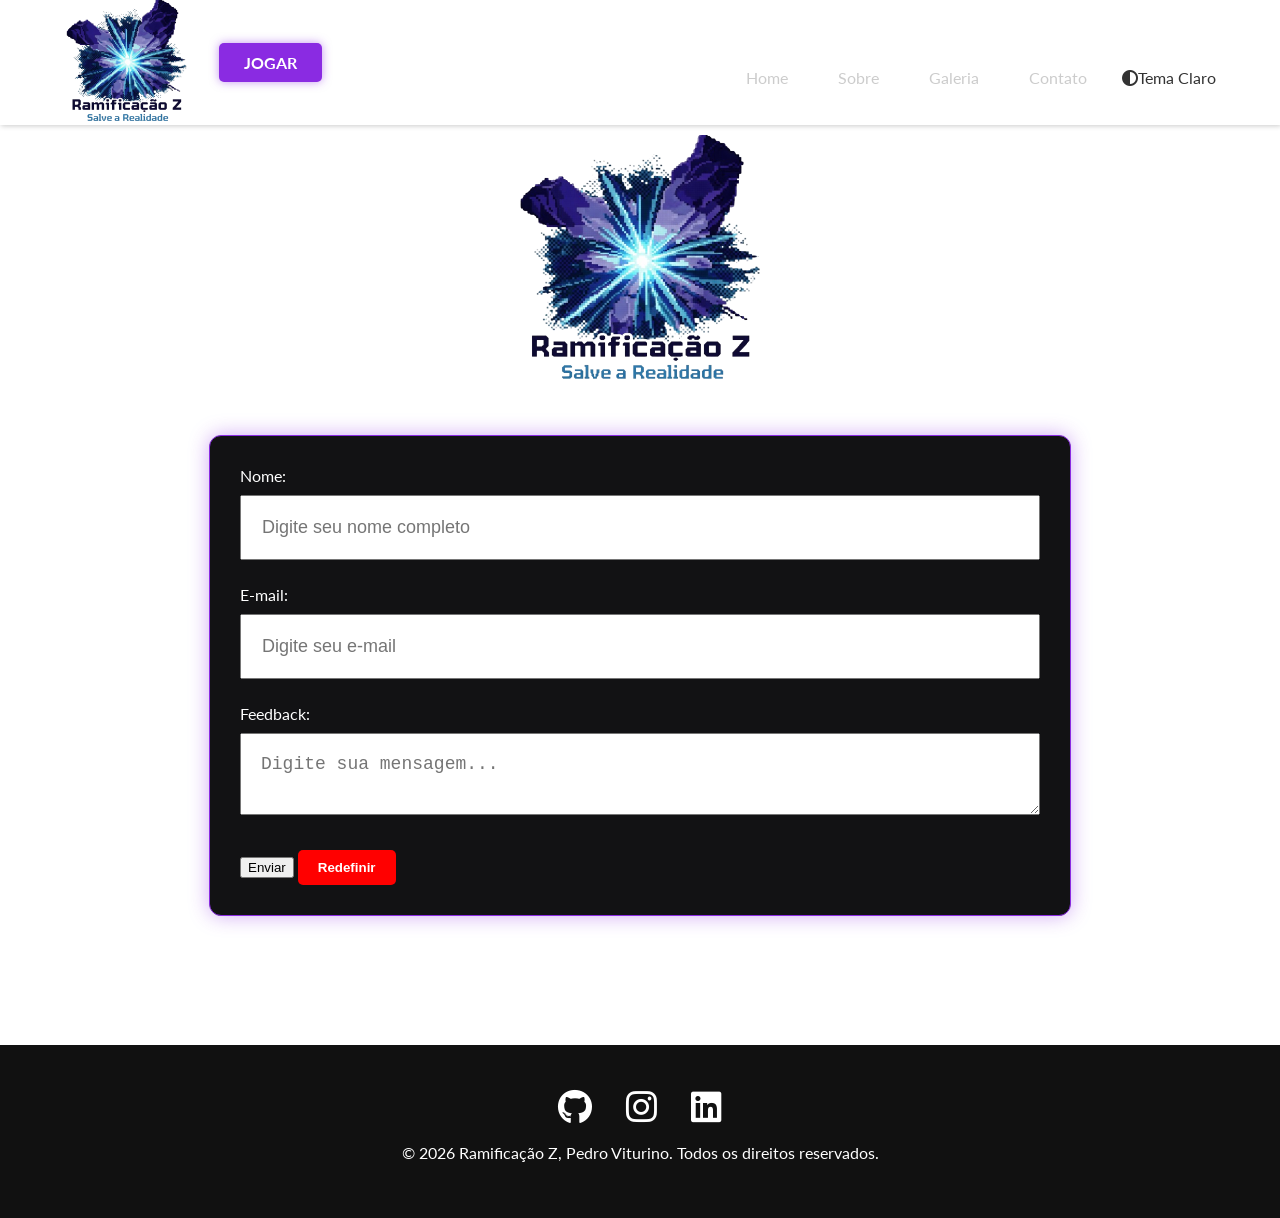
==== contato.html @ 3f89e113 "update final" ====
<!DOCTYPE html> 
<html lang="pt br">
<head>
    <meta charset="UTF-8"> 
    <meta name="viewport" content="width=device-width, initial-scale=1.0">
    <link rel="stylesheet" href="https://cdnjs.cloudflare.com/ajax/libs/font-awesome/6.5.1/css/all.min.css">
    <link rel="preconnect" href="https://fonts.googleapis.com">
<link rel="preconnect" href="https://fonts.gstatic.com" crossorigin>
<link href="https://fonts.googleapis.com/css2?family=Inter:ital,opsz,wght@0,14..32,100..900;1,14..32,100..900&family=Lato:ital,wght@0,100;0,300;0,400;0,700;0,900;1,100;1,300;1,400;1,700;1,900&family=Roboto:ital,wght@0,100..900;1,100..900&display=swap" rel="stylesheet">
    <link rel="stylesheet" href="style.css">
</head>
<body id="topo">
        <header>
            <a href="#topo" title="Home" class="logo-link">
                <img src="img/iconeGame.png" alt="Ramificação Z" title="Ramificação">
            </a>

            <a href="https://teal-peony-08cce1.netlify.app" class="btn-jogar-topo">jogar</a>

            <nav>
                <a href="index.html" title="Home">Home</a>
                <a href="sobre.html" title="Sobre">Sobre</a>
                <a href="galeria.html" title="Galeria">Galeria</a>
                <a href="contato.html" title="Contato">Contato</a>
                

                <div class="tema-container">
                <i class="fa-solid fa-circle-half-stroke"></i>
                <span id="tema-rotulo">Tema Claro</span> 
            </div>
            </nav>
        
        </header>
        <main class="corpo-contato">
    <div class="logo-contato">
        <img src="img/iconeGame.png" alt="Logo">
    </div>

    <section class="card-feedback">
        <form>
            <div class="input-grupo">
                <label>Nome:</label>
                <input type="text" placeholder="Digite seu nome completo">
            </div>

            <div class="input-grupo">
                <label>E-mail:</label>
                <input type="email" placeholder="Digite seu e-mail">
            </div>

            <div class="input-grupo">
                <label>Feedback:</label>
                <textarea placeholder="Digite sua mensagem..."></textarea>
            </div>

            <div class="botoes-contato">
                <button type="submit" class="btn-enviar-roxo">Enviar</button>
                <button type="reset" class="btn-redefinir-escuro" onclick="limparMemoria()">Redefinir</button>
            </div>
        </form>
    </section>
</main>
</div>
       </section>
       <footer class="rodape">
        <div class="sociais">
            <a href="https://github.com/phviturino" target="_blank">
                <i class="fa-brands fa-github"></i>
            </a>
            <a href=https://www.instagram.com/ph.viturino/" target="_blank">
                <i class="fa-brands fa-instagram"></i>
            </a>
            <a href="https://www.linkedin.com/in/pedro-henrique-felippe-viturino-706115312/" target="_blank">
                <i class="fa-brands fa-linkedin"></i>
            </a>

           </div> 
           <p>&copy; 2026 Ramificação Z, Pedro Viturino. Todos os direitos reservados.</p>
       </footer>

       <script src="js/script.js"></script>
</body>
</html>
---- style.css ----
html {
    scroll-behavior: smooth;
}
body {
    font-family: 'lato', sans-serif;
    margin: 0;
    background-color: #ffffff;
    color:#333333;
    transition: 0.3s;   
}
body.escuro {
    background-color: #0b0e14;
    color: #ffffff;
}
header {
    display: flex; 
    justify-content: flex-start; /* logo para a esquerda e o menu a direita*/
    align-items: center;
    height: 125px;
    background-color: #fff;
    box-shadow: 1px 1px 5px #ccc;
    padding: 0 30px;
    box-sizing: border-box;
    position: sticky; /* deixa o cabeçario fixo*/
    top: 0;
    z-index: 1000;
}
nav{
    margin-left: auto;
}
header img {
    height: 125px;
    width: auto;
}
header nav {
    float: right;
    margin-top: 30px;
}
header nav a {
    text-decoration: none;
    color: #ccc;
    margin: 15px;
}
header nav a:hover {
    color: #333;
}

/*imagem da logo grande*/
.destaque-central { 
    display: flex;/*ativar o alianhamento de txt flexivel*/
    justify-content: center; /*centraliza na horizontal*/
    align-items: center; /*centraliza na vertical*/
    min-height: 80vh; /*define a altura de seção*/
    flex-direction: column; /*faz obotão ficar embaixo da img*/
    gap: 20px; /*espaço entre a img e o botao*/
}
.logo-grande { /*largura da img*/
    width: 400px;
    height: auto; /*altura*/
    display: block; /*faz se comportar como um bloco*/
}
.btn-jogar {
    background-color: #6a49a8; /*cor do fundo*/
    color: white; /*cor da letra*/
    padding: 15px 40px; /*espaço interno*/
    border: none; /*remove a borda padrao do navegador*/
    border-radius: 8px; /*arredonda os cantos do botao*/
    font-size: 20px; /*aumenta o tamanho da letra*/
    cursor: pointer; /*muda o desenho do mause para a maozinha ao passar encima*/
    transition: 0.3s; /*transição*/
    margin-top: 10px; /*cria uma margem externa no topo*/
}
.historia-jogo {
    text-align: center;
    padding: 60px 20px;
    font-size: 23px;
    line-height: 1.8;
    background-color: rgba(255, 255, 255, 0.3);
}

.historia-jogo h2 {
    font-weight: 700;
    font-size: 28px;
    text-align: center;
    margin-bottom: 20px;
    text-transform: uppercase;
    color: #1a2a6c;
}

.btn-jogar:hover {
    background-color: #3a4685; /*cor de fundo*/
    transform: scale(1.1); /*efeito de zoom*/
    box-shadow: 0px 5px 15px rgba(0, 0, 0, 0.3); /*aumenta a sombra*/
}
.btn-jogar-topo {
    background-color: #007bff;
    color: white;
    padding: 10px 20px;
}
nav {
    display: flex;
    align-items: center;
    gap: 20px;
}
.material-symbols-outlined {
    cursor: pointer; /*maozinha*/
    font-size: 30px; /*tamanho do icone*/
    user-select: none; /*impede que use o txt*/
    transition: 0.3s; 
}
.como-jogar h2 {
    text-align: center;
    font-family: sans-serif;
    margin-top: 50px;
    font-size: 28px;
    text-transform: uppercase;
}
.controles-container {
    display: flex; /*modo flexivel*/
    justify-content: center; /*centraliza*/
    gap: 80px; /*espaço entre os blocos*/
    margin-top: 30px;
}
.como-jogar .controles-container i {
    font-size: 100px;
    color: #333;
    display: block;
    margin-bottom: 10px;
}
figcaption {
    font-weight: bold;
    font-size: 1.2rem;
    text-transform: uppercase;
    color: #444;
}
.controle-bloco {
    display: flex;
    flex-direction: column;
    align-items: center;
}
.rodape {
    text-align: center;
    background-color: #111;
    color: white;
    padding: 40px 0;
    font-family: 'lato' sans-serif;
}
.sociais a {
    font-size: 35px;
    margin: 0 15px;
    transition: 0.3s;
    display: inline-block;
    color: #ffffff;
}
.sociais a:hover i {
    opacity: 0.7;
    transform: translateY(-3px);
}
.tema-container {
    cursor: pointer;
    display: flex;
    align-items: center;
}
body.modo-escuro {
    background-color: #121212;
    color: #e0e0e0;
}
body.modo-escuro nav a {
    color: #00d4ff;
}
body.modo-escuro section {
    background-color: #121212;
    border: 1px solid #333;
}
body.modo-escuro header {
    background-color: #121212;
    border-bottom: 1px solid #333;
}
body.modo-escuro .controles-container i {
    color:#ffffff !important;
}body.modo-escuro .rodape {
    background-attachment: #000000;
    border-top: 1px solid #333;

/*galeria*/
header {
    gap: 30px;
    display: flex;               /*organização linha */
    justify-content: flex-start;
    align-items: center;         /* Alinha todo na mesma altura */
    padding: 10px 5%;            
    width: 100%;
}
}
.secao-galeria {/*ajuste imagens galeria*/
    padding: 40px 20px;
    text-align: center;
}
/* Isso organiza a grade */
.grade-galeria {
    display: flex;
    flex-wrap: wrap;
    justify-content: center;
    gap: 20px;
    padding: 20px;
    width: 100%; /* Garante que a grade use a tela toda */
}

/* Isso controla o tamanho da "caixinha" onde a foto fica */
.foto-item {
    width: 45%;     
    min-width: 300px;
    background-color: #000;
    border: 2px solid #fff;
    border-radius: 15px;
    padding: 10px;
    box-sizing: border-box; 
}

/* ajusta a imagem */
.foto-item img {
    width: 100% !important; 
    height: 250px !important; 
    object-fit: cover;       
    border-radius: 10px;
    display: block;
}

/* Texto acima da foto */
.titulo-foto {
    color: white;
    font-weight: bold;
    margin-bottom: 10px;
    text-align: center;
}
.btn-jogar {
    display: block;
    margin: 30px auto;
    padding: 15px 40px;
}
body {
    overflow-x: hidden;
    width: 100%;
    margin: 0;
    padding: 0;
}

/* pagina de contato*/

.corpo-contato {
    display: flex;
    flex-direction: column;
    align-items: center;
    justify-content: flex-start;
    padding: 10px 20px;
    min-height: 100vh;
}
.logo-contato {
    display: flex;
    justify-content: center;
    margin-bottom: 30px; /*espaço margem e formulário*/
    width: 100%;
}
.logo-contato img {
    width: 250px;
    height: auto;
}
.card-feedback {
    background-color: #121214;
    color: #fff;
    border-radius: 12px;
    padding: 30px;
    display: flex;
    flex-direction: column; /*um em baixo do outro*/
    align-items: stretch; /*alinha o campo de preenchimento*/
    width: 100%;
    max-width: 800px;
    margin: 20px auto;
    border: 1px solid #8a2be2;
    box-shadow: 0 0 20px rgba(138, 43, 226, 0.4);
}
.input-grupo {
    width: 100%;
    margin-bottom: 25px;
    display: flex;
    flex-direction: column;
}
.input-grupo input,
.input-grupo textarea {
    width: 100%;
    padding: 20px;
    font-size: 18px;
    margin-top: 10px;
    box-sizing: border-box;
}
.btn-jogar-topo {
    background-color: #8a2be2;
    color: white;
    padding: 10px 25px;
    border-radius: 5px;
    text-decoration: none;
    font-weight: bold;
    text-transform: uppercase;
    transition: 0.3s;
    box-shadow: 0 0 10px rgba(138, 43, 226, 0.5);
}
.btn-jogar-topo:hover {
    background-color: #a855f7;
    box-shadow: 0 0 20px rgba(168, 85, 247, 0.8);
}
header {
    gap: 30px;
    display: flex;               /*organização linha */
    justify-content: flex-start;
    align-items: center;         /* Alinha todo na mesma altura */
    padding: 10px 5%;            
    width: 100%;
}
nav {
    margin-left: auto;
}
.btn-redefinir-escuro {
    background-color: red;
    color: white;
    padding: 10px 20px;
    border: none;
    border-radius: 5px;
    cursor: pointer;
    font-weight: bold;
    margin-top: 10px;
    transition: 0.3s;
}
.form-escondido {
    display: none !important;
}
.esconder-social {
    display: none !important;
}

/*sobre*/

.info-jogo {
    background: rgba(0, 0, 0, 0.7); /* Fundo preto semi-transparente */
    border: 2px solid #00d4ff;      /* Borda azul neon */
    border-radius: 10px;
    padding: 20px;
    margin: 20px auto;
    max-width: 500px;               /* Não deixa o texto espalhado */
    box-shadow: 0 0 15px rgba(0, 212, 255, 0.3); /* Brilho neon */
    font-family: 'Courier New', Courier, monospace; /* Fonte estilo código */
}

.info-jogo p {
    color: #fff;
    font-size: 1.1rem;
    margin: 10px 0;
    border-bottom: 1px solid rgba(255, 255, 255, 0.1);
    padding-bottom: 5px;
}

.info-jogo strong {
    color: #00d4ff; /* Deixa os títulos em azul neon */
    text-transform: uppercase;
    letter-spacing: 1px;
}

.info-jogo span {
    color: #00ff88; /* Os dados em verde (estilo Matrix/Terminal) */
    font-weight: bold;
    float: right; /* Alinha os dados na direita pra ficar organizado */
}

/* Ajuste no Botão Jogar */
.btn-jogar {
    display: block;
    width: 200px;
    margin: 30px auto;
    padding: 15px;
    background: #00d4ff;
    color: #000;
    text-align: center;
    font-weight: bold;
    text-decoration: none;
    border-radius: 5px;
    transition: 0.3s;
    border: none;
    cursor: pointer;
}

.btn-jogar:hover {
    background: #00ff88;
    transform: scale(1.05);
}
.logo-grande {
    display: block;
    max-width: 80%;
    height: auto;
    margin: 0 auto;
}
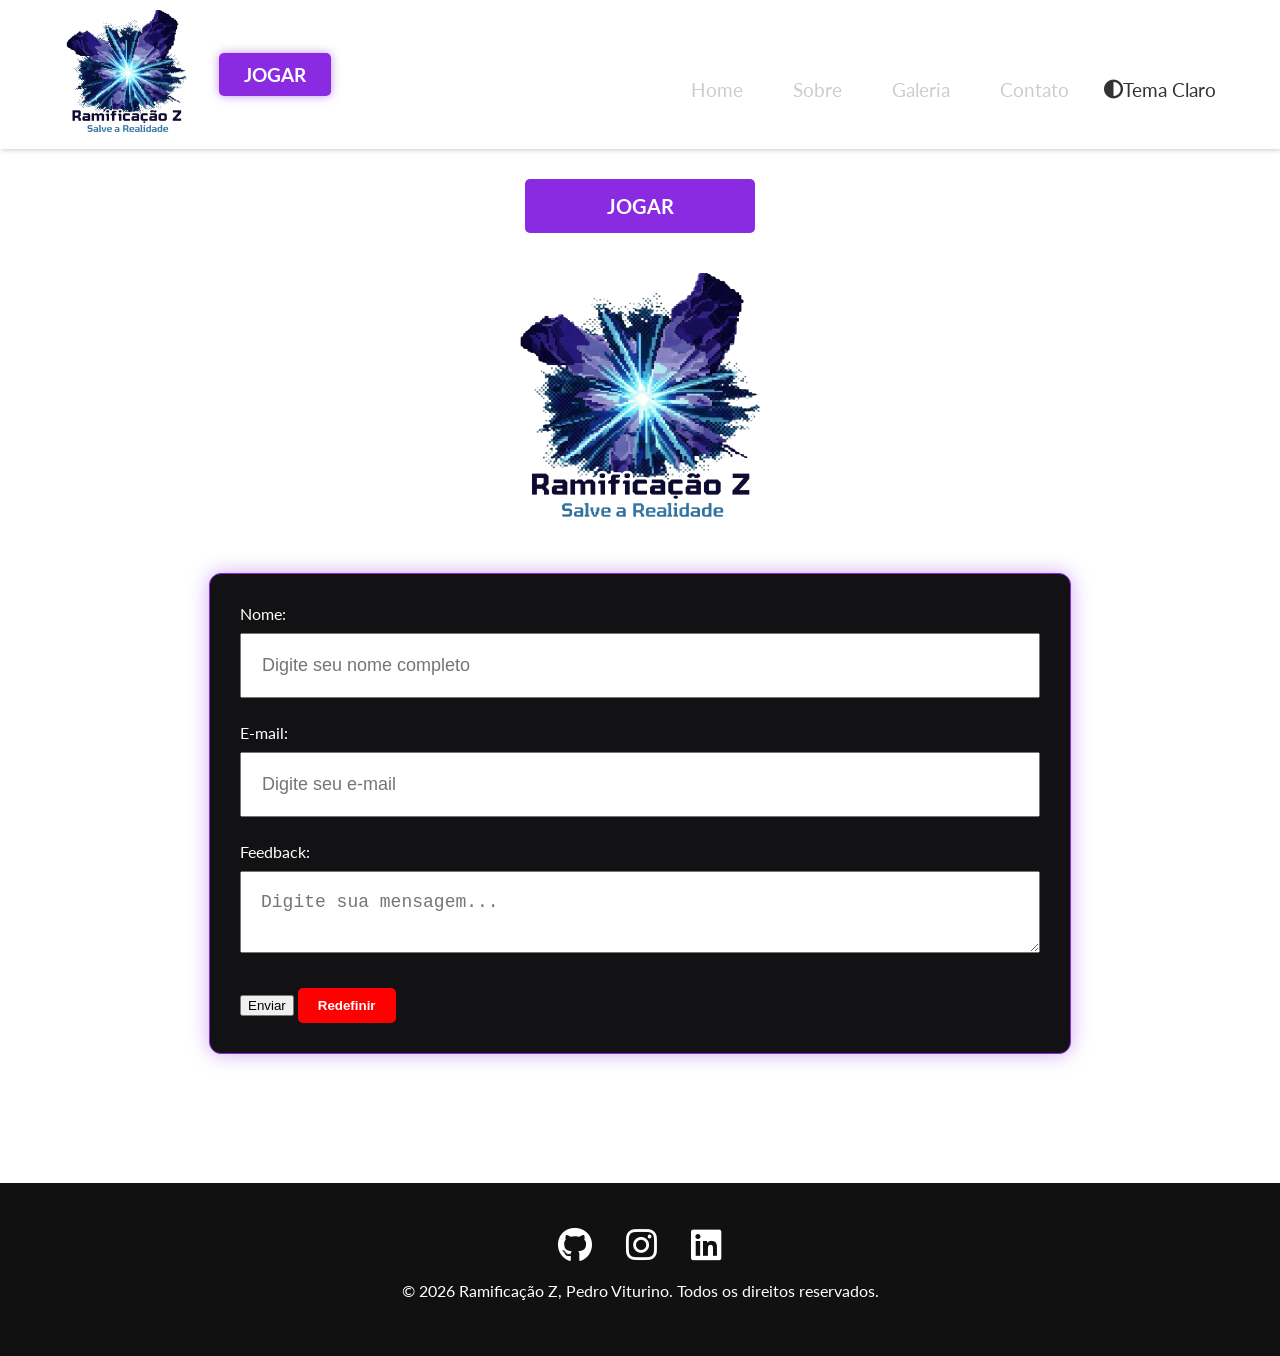
==== commit 5f207263: "up" ====
--- a/contato.html
+++ b/contato.html
@@ -31,6 +31,7 @@
             </nav>
         
         </header>
+        <a href="https://teal-peony-08cce1.netlify.app" class="btn-jogar">JOGAR</a>
         <main class="corpo-contato">
     <div class="logo-contato">
         <img src="img/iconeGame.png" alt="Logo">
--- a/style.css
+++ b/style.css
@@ -13,10 +13,11 @@
     color: #ffffff;
 }
 header {
+    font-size: 19px;
     display: flex; 
-    justify-content: flex-start; /* logo para a esquerda e o menu a direita*/
+    justify-content: flex-start; 
     align-items: center;
-    height: 125px;
+    min-height: 80px;
     background-color: #fff;
     box-shadow: 1px 1px 5px #ccc;
     padding: 0 30px;
@@ -42,7 +43,10 @@
     margin: 15px;
 }
 header nav a:hover {
-    color: #333;
+    color: #6a49a8;
+    transform: scale(1.3); /* aumenta o txt sem empurrar */
+    transition: 0.3s;
+    
 }
 
 /*imagem da logo grande*/
@@ -75,7 +79,6 @@
     padding: 60px 20px;
     font-size: 23px;
     line-height: 1.8;
-    background-color: rgba(255, 255, 255, 0.3);
 }
 
 .historia-jogo h2 {
@@ -84,7 +87,7 @@
     text-align: center;
     margin-bottom: 20px;
     text-transform: uppercase;
-    color: #1a2a6c;
+    color: #519de5;
 }
 
 .btn-jogar:hover {
@@ -127,7 +130,7 @@
     display: block;
     margin-bottom: 10px;
 }
-figcaption {
+figcaption { /*legenda de img / icones*/
     font-weight: bold;
     font-size: 1.2rem;
     text-transform: uppercase;
@@ -162,28 +165,32 @@
     align-items: center;
 }
 body.modo-escuro {
-    background-color: #121212;
+    background-color: #1e1e1e;
     color: #e0e0e0;
 }
 body.modo-escuro nav a {
-    color: #00d4ff;
+    color: white;
 }
 body.modo-escuro section {
-    background-color: #121212;
+    background-color: #1e1e1e;
     border: 1px solid #333;
 }
 body.modo-escuro header {
-    background-color: #121212;
+    background-color: #1e1e1e;
     border-bottom: 1px solid #333;
 }
 body.modo-escuro .controles-container i {
     color:#ffffff !important;
-}body.modo-escuro .rodape {
+}
+.modo-escuro figcaption {
+    color: white;
+}
+body.modo-escuro .rodape {
     background-attachment: #000000;
     border-top: 1px solid #333;
-
+}
 /*galeria*/
-header {
+.header {
     gap: 30px;
     display: flex;               /*organização linha */
     justify-content: flex-start;
@@ -191,12 +198,11 @@
     padding: 10px 5%;            
     width: 100%;
 }
-}
 .secao-galeria {/*ajuste imagens galeria*/
     padding: 40px 20px;
     text-align: center;
 }
-/* Isso organiza a grade */
+/*organiza a grade */
 .grade-galeria {
     display: flex;
     flex-wrap: wrap;
@@ -205,8 +211,6 @@
     padding: 20px;
     width: 100%; /* Garante que a grade use a tela toda */
 }
-
-/* Isso controla o tamanho da "caixinha" onde a foto fica */
 .foto-item {
     width: 45%;     
     min-width: 300px;
@@ -220,8 +224,8 @@
 /* ajusta a imagem */
 .foto-item img {
     width: 100% !important; 
-    height: 250px !important; 
-    object-fit: cover;       
+    height: auto !important; 
+    object-fit: contain;       
     border-radius: 10px;
     display: block;
 }
@@ -346,7 +350,7 @@
     padding: 20px;
     margin: 20px auto;
     max-width: 500px;               /* Não deixa o texto espalhado */
-    box-shadow: 0 0 15px rgba(0, 212, 255, 0.3); /* Brilho neon */
+    box-shadow: 0 0 15px rgba(148, 21, 203, 0.3); /* Brilho neon */
     font-family: 'Courier New', Courier, monospace; /* Fonte estilo código */
 }
 
@@ -365,7 +369,7 @@
 }
 
 .info-jogo span {
-    color: #00ff88; /* Os dados em verde (estilo Matrix/Terminal) */
+    color: #8a2be2; /* Os dados em verde (estilo Matrix/Terminal) */
     font-weight: bold;
     float: right; /* Alinha os dados na direita pra ficar organizado */
 }
@@ -376,8 +380,8 @@
     width: 200px;
     margin: 30px auto;
     padding: 15px;
-    background: #00d4ff;
-    color: #000;
+    background: #8a2be2;
+    color: white;
     text-align: center;
     font-weight: bold;
     text-decoration: none;
@@ -388,7 +392,8 @@
 }
 
 .btn-jogar:hover {
-    background: #00ff88;
+    background: rgba(138, 43, 226, 0.5);
+    color: white;
     transform: scale(1.05);
 }
 .logo-grande {
@@ -396,4 +401,4 @@
     max-width: 80%;
     height: auto;
     margin: 0 auto;
-}
+}
